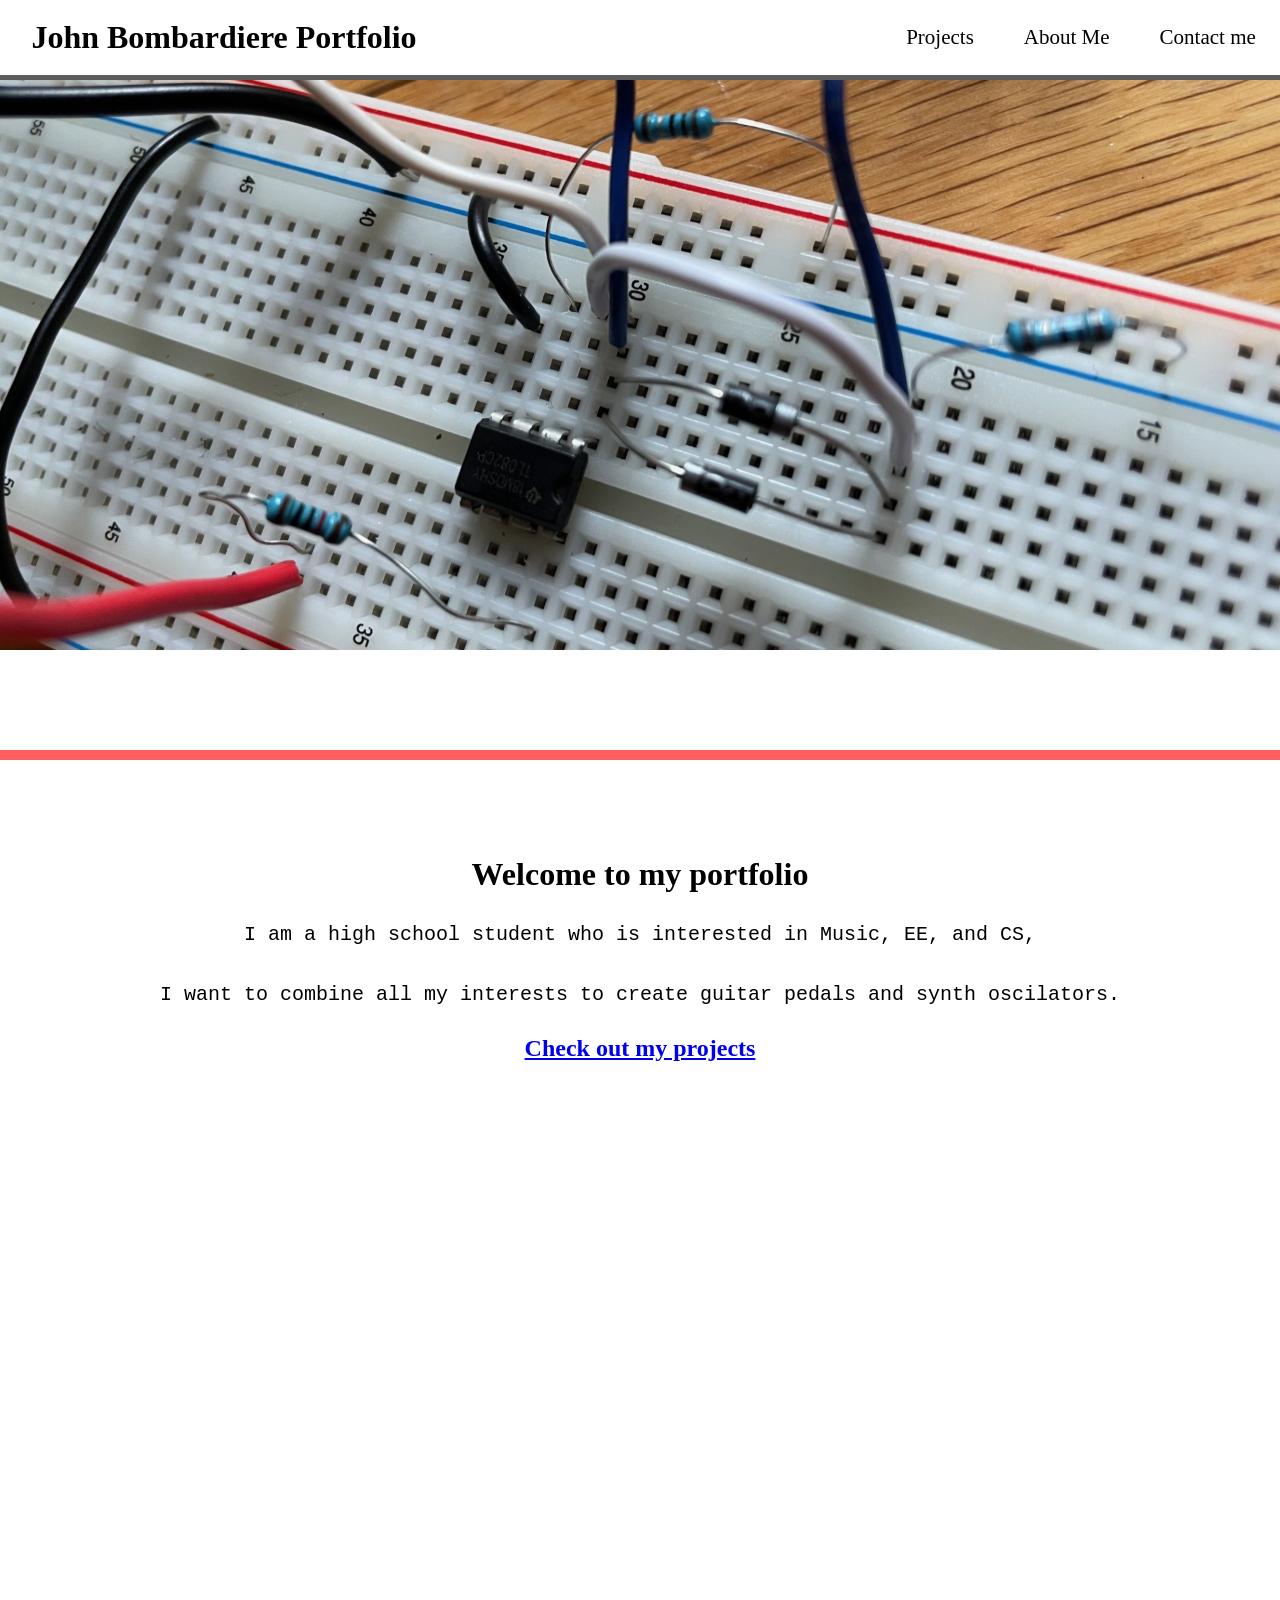
==== index.html @ 47466e91 "Add files via upload" ====
<!DOCTYPE html>
<head>
    <title> Engineering Portfolio - John Bombardiere</title>
    <link rel = "stylesheet" href="./style.css" type = "text/css">
    <link rel = "stylesheet" href="./top.css" type = "text/css">
</head>

<body>
    <div id = "topBar">
        <div id = "topLeft">
        <h1  id = "top">
            <a id = "mainLink" href="index.html">John Bombardiere Portfolio</a>
        </h1>

        </div>
        <div id = "topRight">

            <a class = "topURL" href="Projects.html">Projects</a>
            <a class = "topURL" href="About.html">About Me</a>
            <a class = "topURL" href="Contact.html">Contact me</a>

        </div>
            
    </div>
    
    <div id = "topSpace"></div>




    <div id = "imgContainer">
        <img src = "Images/OverdriveCircuit2.jpg" id = "firstImg">
    </div>

    <div id = "bottomBar">
        <div id = "progressBar"></div>
        <div class="divSpace"></div>
        <h1>Welcome to my portfolio</h1>
        <p class = "center">I am a high school student who is interested in Music, EE, and CS,</p>
        <p class = "center"> I want to combine all my interests to create guitar pedals and synth oscilators.</p>
        
        <h2 class = "center">
            <a href="Projects.html">
                Check out my projects
            </a>
        </h2>
    </div>

    <script src = "script.js"></script>
</body>
---- style.css ----
p{
    line-height: 2;
    font-size: 20px;
}

.center{
    text-align: center;

}

#firstImg{
    transform-origin: center;
    z-index: -1;
    position: relative;
    max-width: 100%;
}

#bottomBar{
    z-index: 1000;
    position: absolute;
    top: 750px;
    height: 100%;
    left: 0px;
    width: 100%;
    background-color: rgb(255, 255, 255);
}

#progressBar{
    position: relative;
    height: 10px;
    width: 100%;
    background-color: rgb(255, 94, 94);
    animation-name: barProgressAnim;
    animation-duration: 5s;
    animation-iteration-count: infinite;
    animation-timing-function: ease-out;
}

@keyframes barProgressAnim {
    0%{width: 0%;}
    100%{width: 100%;}
}

#imgContainer{
    display: flex;
    align-items: center;
    position: fixed;
    width: 100%;
    height: 650px;
    top: 0px;
    left: 0px;
    overflow-y: hidden;
    object-fit: cover;

    /*background-color: blueviolet;*/
}

.divSpace{
    position: relative;
    height: 75px;
}

p{
    margin: 20px;
    text-align: left;
    font-size: 20px;
    font-family: 'Courier New', Courier, monospace;
    text-align: center;
}
---- top.css ----
html, body{
    overflow-x: hidden;
    width: 100%;
}


h1{
    text-align: center;
    /*font-size: 34.5px;*/
    z-index: 20;
    white-space: nowrap;
}

#mainLink{
    color: black;
    text-decoration: none;
}

#topSpace{
    width: 100%;
    height: 100px;
}

#topBar{
    left: 0%;
    position: absolute;
    width: 100%;
    top: 0px;
    height: 75px;
    background: #ffff;
    z-index: 10;

    display: flex;
    justify-content: center;
    align-items: center;
    border-bottom: 5px solid #5c5c5c;
}

#topRight{
    position: absolute;
    z-index: 30;
    width: 35%;
    top: 0px;
    left: 65%;
    height: 75px;

    background: #ffffff;

    display: flex;
    justify-content: center;
    align-items: center;
}

#topLeft{
    position: absolute;
    z-index: 30;
    width: 35%;
    top: 0px;
    right: 65%;
    height: 75px;

    background: #ffffff;

    display: flex;
    justify-content: center;
    align-items: center;
}

.topURL{
    margin-left: 50px;
    color: black;
    font-size: 21px;
    text-decoration: none;
}
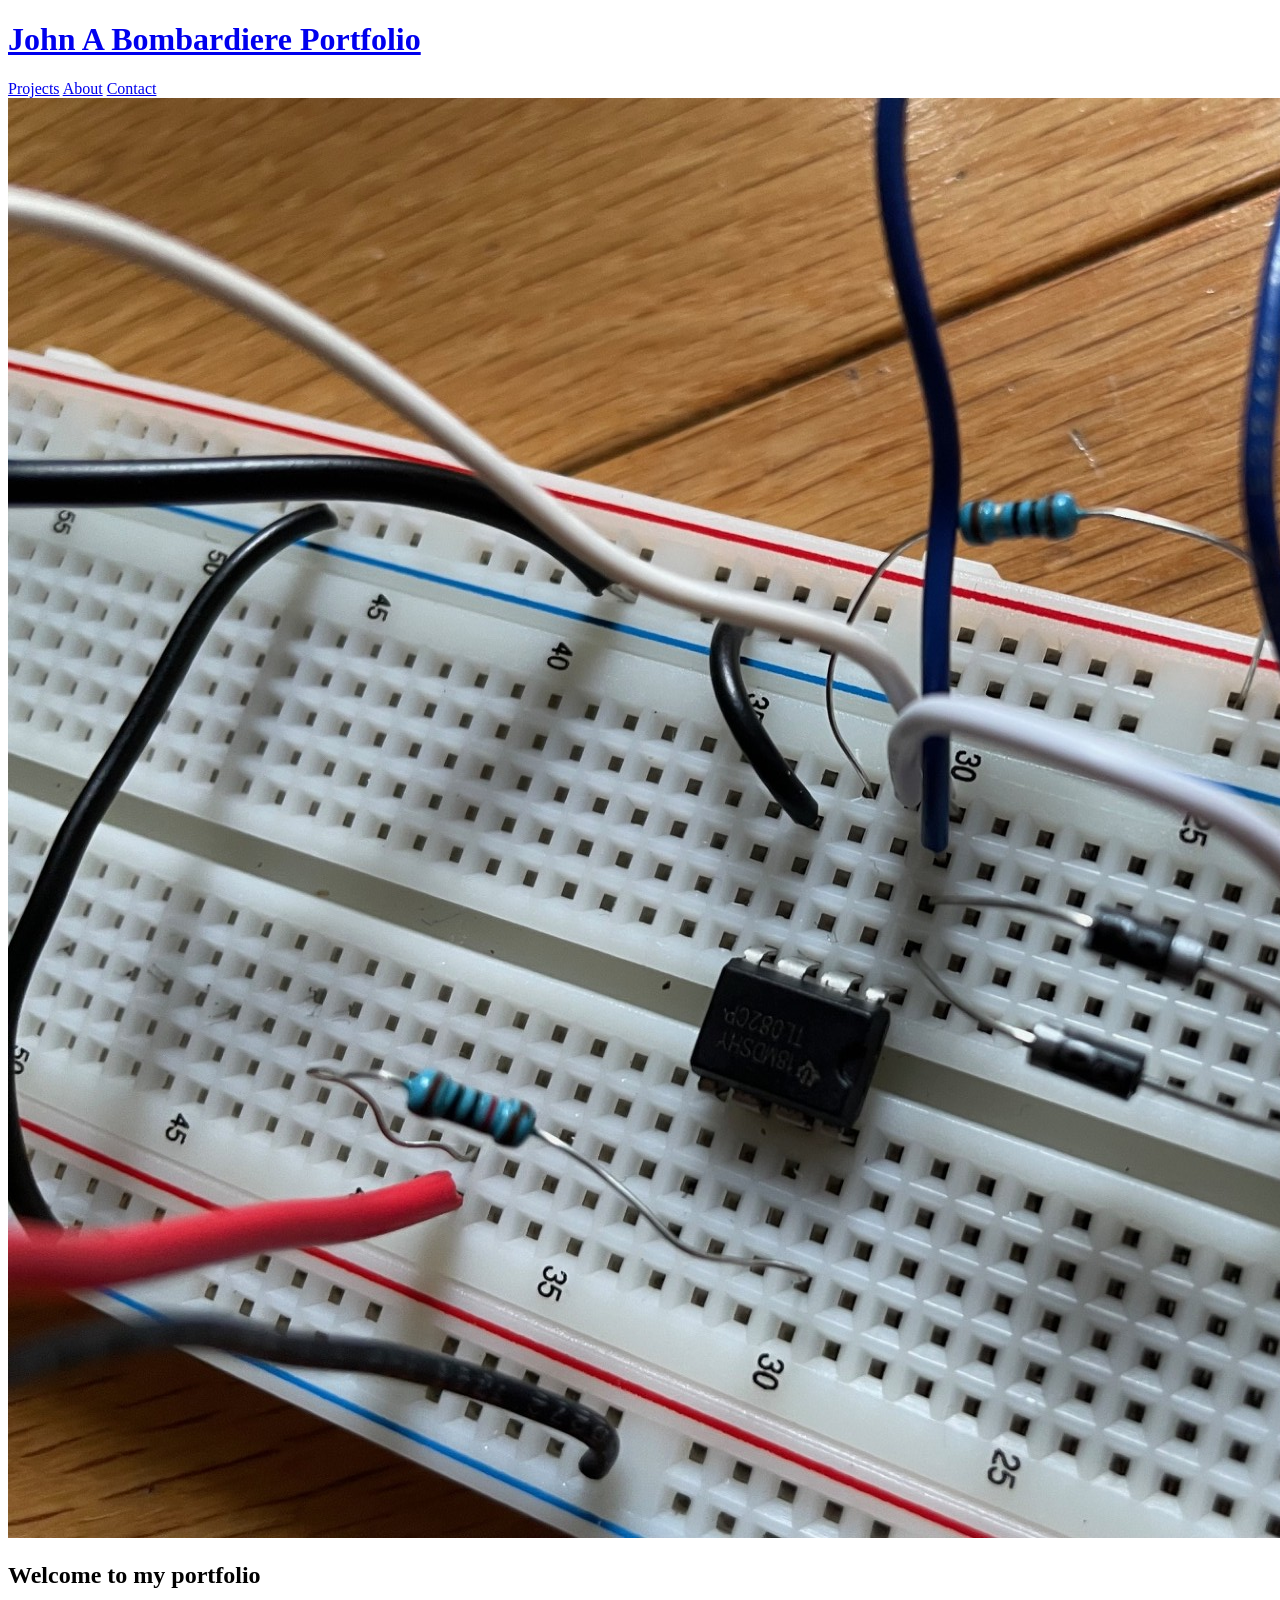
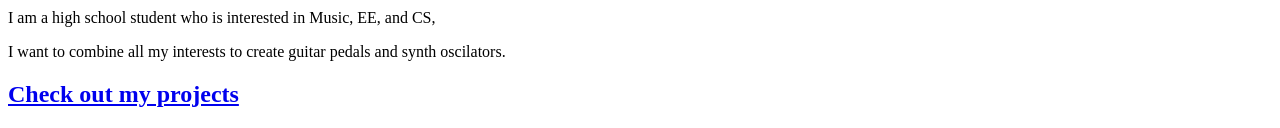
==== commit e99d858c: "Add files via upload" ====
--- a/index.html
+++ b/index.html
@@ -1,23 +1,23 @@
 <!DOCTYPE html>
 <head>
-    <title> Engineering Portfolio - John Bombardiere</title>
-    <link rel = "stylesheet" href="./style.css" type = "text/css">
-    <link rel = "stylesheet" href="./top.css" type = "text/css">
+    <title> Engineering Portfolio - John A Bombardiere</title>
+    <link rel = "stylesheet" href="./styleSheet/style.css" type = "text/css">
+    <link rel = "stylesheet" href="./styleSheet/top.css" type = "text/css">
 </head>
 
 <body>
     <div id = "topBar">
         <div id = "topLeft">
         <h1  id = "top">
-            <a id = "mainLink" href="index.html">John Bombardiere Portfolio</a>
+            <a id = "mainLink" href="index.html"> John A Bombardiere Portfolio</a>
         </h1>
 
         </div>
         <div id = "topRight">
 
             <a class = "topURL" href="Projects.html">Projects</a>
-            <a class = "topURL" href="About.html">About Me</a>
-            <a class = "topURL" href="Contact.html">Contact me</a>
+            <a class = "topURL" href="About.html">About</a>
+            <a class = "topURL" href="Contact.html">Contact</a>
 
         </div>
             
@@ -29,13 +29,13 @@
 
 
     <div id = "imgContainer">
-        <img src = "Images/OverdriveCircuit2.jpg" id = "firstImg">
     </div>
+    <img src = "Images/OverdriveCircuit2.jpg" id = "firstImg">
 
     <div id = "bottomBar">
         <div id = "progressBar"></div>
         <div class="divSpace"></div>
-        <h1>Welcome to my portfolio</h1>
+        <h2>Welcome to my portfolio</h2>
         <p class = "center">I am a high school student who is interested in Music, EE, and CS,</p>
         <p class = "center"> I want to combine all my interests to create guitar pedals and synth oscilators.</p>
         
@@ -46,5 +46,4 @@
         </h2>
     </div>
 
-    <script src = "script.js"></script>
 </body>
